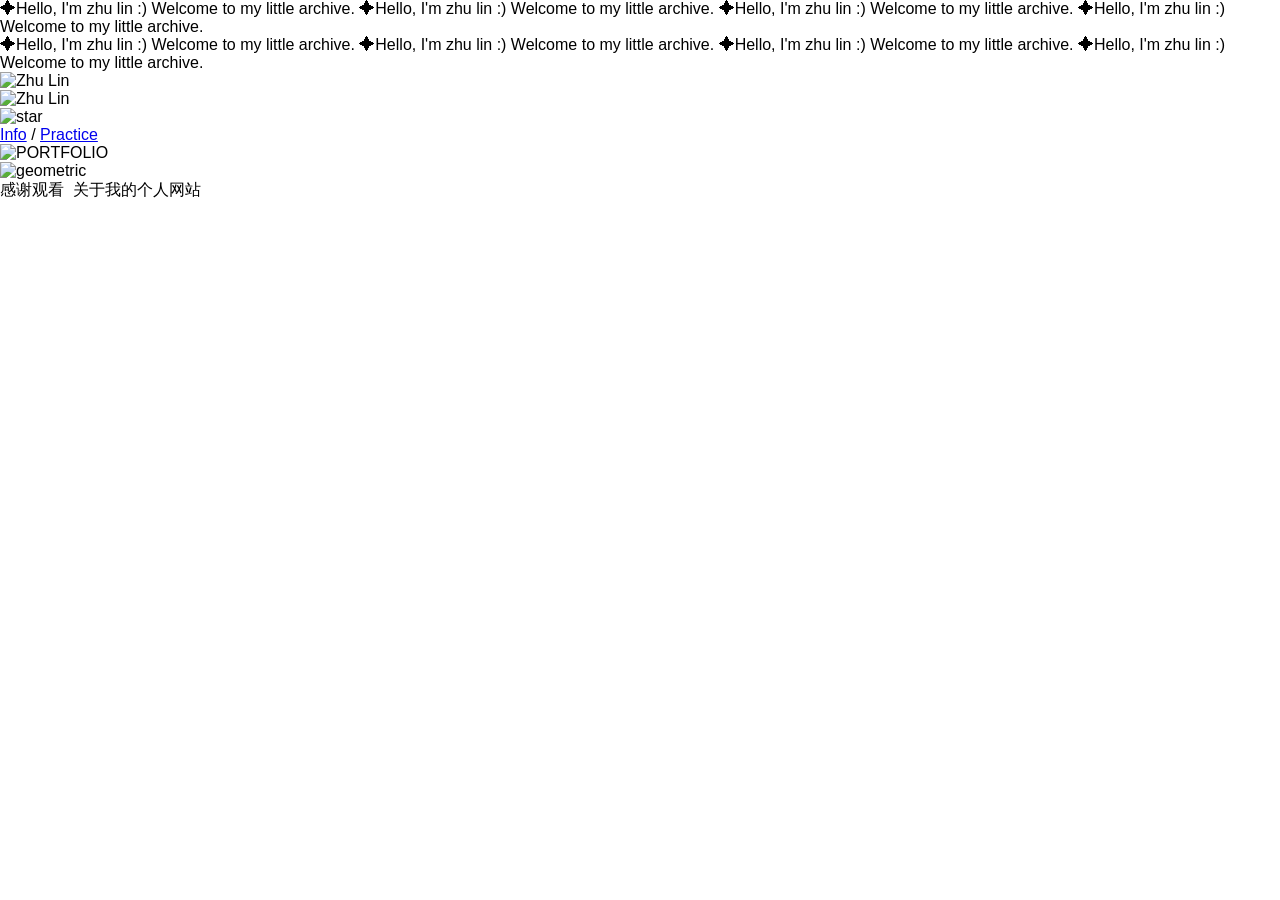
==== index.html @ b41a9d48 "Add files via upload" ====
<!DOCTYPE html>
<html lang="zh-CN">
<head>
    <meta charset="UTF-8">
    <meta name="viewport" content="width=device-width, initial-scale=1.0">
    <title>ZHULIN.com</title>
    <link rel="icon" type="image/png" href="images/素材-13.png">
    <link rel="stylesheet" href="css/home.css?v=20260527-7">
    <style>
        * { margin: 0; padding: 0; box-sizing: border-box; }
        html, body {
            font-family: -apple-system, BlinkMacSystemFont, "Helvetica Neue", Arial, sans-serif;
            background: #fff;
        }
        img { display: block; max-width: 100%; }
    </style>
</head>
<body>
    <div class="page">
        <div class="marquee-bar-home">
            <div class="marquee-content">
                <div class="marquee-group">
                    <span class="marquee-star">&#10022;</span><span class="marquee-item">Hello, I'm zhu lin :) Welcome to my little archive.</span>
                    <span class="marquee-star">&#10022;</span><span class="marquee-item">Hello, I'm zhu lin :) Welcome to my little archive.</span>
                    <span class="marquee-star">&#10022;</span><span class="marquee-item">Hello, I'm zhu lin :) Welcome to my little archive.</span>
                    <span class="marquee-star">&#10022;</span><span class="marquee-item">Hello, I'm zhu lin :) Welcome to my little archive.</span>
                </div>
                <div class="marquee-group" aria-hidden="true">
                    <span class="marquee-star">&#10022;</span><span class="marquee-item">Hello, I'm zhu lin :) Welcome to my little archive.</span>
                    <span class="marquee-star">&#10022;</span><span class="marquee-item">Hello, I'm zhu lin :) Welcome to my little archive.</span>
                    <span class="marquee-star">&#10022;</span><span class="marquee-item">Hello, I'm zhu lin :) Welcome to my little archive.</span>
                    <span class="marquee-star">&#10022;</span><span class="marquee-item">Hello, I'm zhu lin :) Welcome to my little archive.</span>
                </div>
            </div>
        </div>

        <div class="main-content">
            <div class="left-section">
                <img class="photo-bg" src="images/照片.png" alt="Zhu Lin">
                <img class="signature-overlay" src="images/素材03.png" alt="Zhu Lin">
                <div class="info-label">
                    <img class="star-icon" src="images/素材08.png" alt="star">
                    <a href="info.html" class="info-link">Info</a>
                    <span class="separator">/</span>
                    <a href="ux-design.html" class="info-link">Practice</a>
                </div>
            </div>

            <div class="right-section">
                <img class="portfolio-img" src="images/5058c4b6834efe9e1c234a630153b3f3.png" alt="PORTFOLIO">
                <img class="geo-icon" src="images/素材12.png" alt="geometric">
            </div>
        </div>

        <div class="home-footer-note" aria-live="polite">
            <span>感谢观看&nbsp;&nbsp;关于我的个人网站</span>
            <img src="images/素材-13.png" alt="">
        </div>
    </div>
</body>
</html>
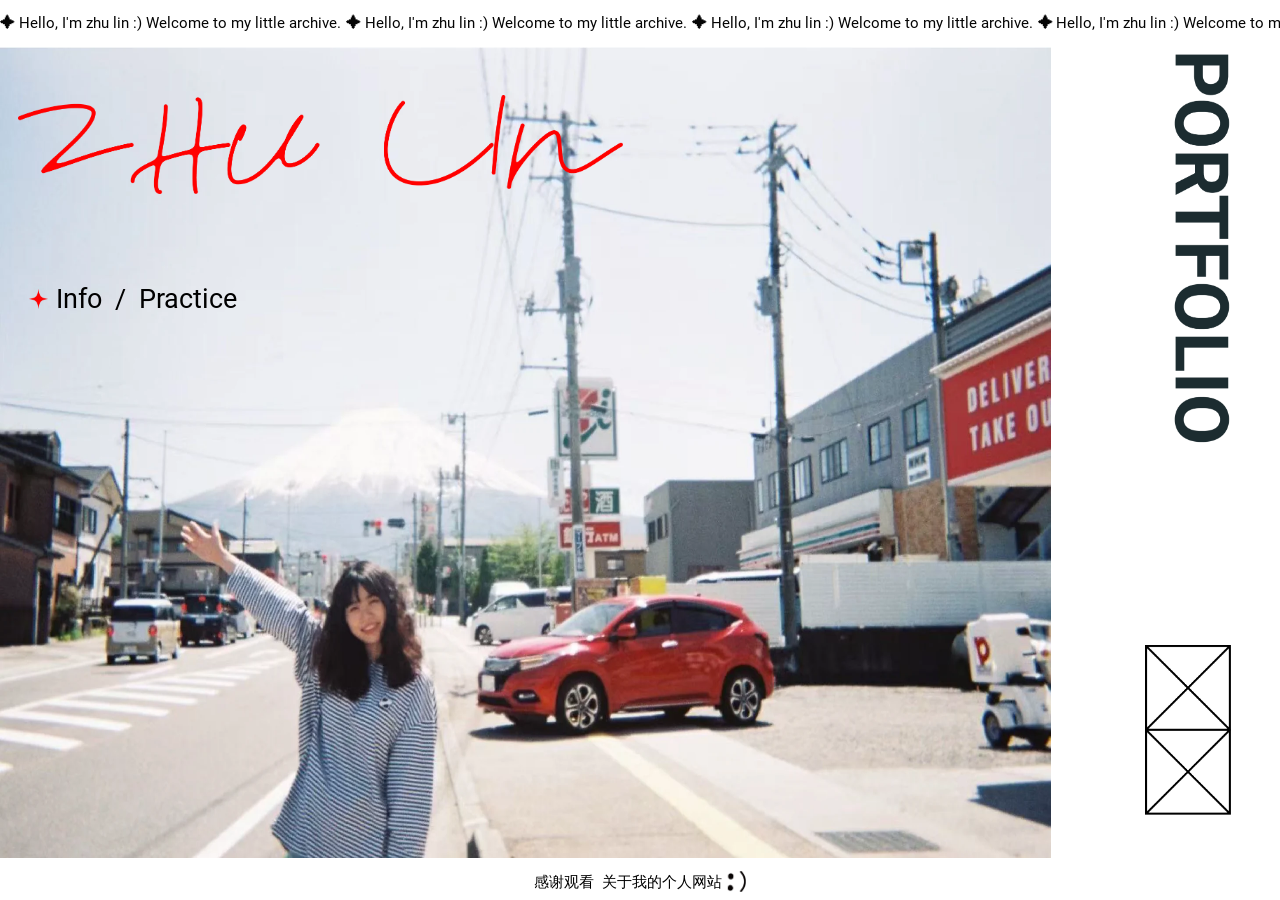
==== commit a10e8007: "Add files via upload" ====
--- a/index.html
+++ b/index.html
@@ -36,7 +36,7 @@
 
         <div class="main-content">
             <div class="left-section">
-                <img class="photo-bg" src="images/照片.png" alt="Zhu Lin">
+                <img class="photo-bg" src="images/照片.webp" alt="Zhu Lin">
                 <img class="signature-overlay" src="images/素材03.png" alt="Zhu Lin">
                 <div class="info-label">
                     <img class="star-icon" src="images/素材08.png" alt="star">
--- a/css/home.css
+++ b/css/home.css
@@ -0,0 +1,242 @@
+@font-face {
+    font-family: "Portfolio Roboto";
+    src: url("../fonts/Roboto-Regular.ttf") format("truetype");
+    font-weight: 400;
+    font-style: normal;
+    font-display: swap;
+}
+
+:root {
+    --ref-w: 8000;
+    --ref-h: 4500;
+    --photo-x: calc(0 / var(--ref-w) * 100vw);
+    --photo-y: calc(236 / var(--ref-h) * 100vh);
+    --photo-w: calc(6571 / var(--ref-w) * 100vw);
+    --photo-h: calc(4052 / var(--ref-h) * 100vh);
+    --side-x: calc(6571 / var(--ref-w) * 100vw);
+    --side-w: calc(1429 / var(--ref-w) * 100vw);
+}
+
+html,
+body {
+    width: 100%;
+    height: 100%;
+    overflow: hidden;
+}
+
+.page {
+    position: relative;
+    width: 100vw;
+    height: 100vh;
+    min-width: 0;
+    min-height: 0;
+    overflow: hidden;
+    background: #fff;
+}
+
+.marquee-bar-home {
+    position: absolute;
+    top: 0;
+    left: 0;
+    z-index: 4;
+    width: 100vw;
+    height: calc(236 / var(--ref-h) * 100vh);
+    overflow: hidden;
+    background: #fff;
+    color: #050505;
+    font-family: "Portfolio Roboto", Arial, sans-serif;
+    font-size: calc(96 / var(--ref-w) * 100vw);
+    font-weight: 400;
+    line-height: calc(236 / var(--ref-h) * 100vh);
+    letter-spacing: 0;
+}
+
+.marquee-content {
+    display: flex;
+    align-items: center;
+    width: max-content;
+    height: 100%;
+    white-space: nowrap;
+    animation: marquee-home 28s linear infinite;
+}
+
+.marquee-content .marquee-group {
+    display: flex;
+    align-items: center;
+    flex: 0 0 auto;
+    white-space: nowrap;
+}
+
+.marquee-content .marquee-item {
+    flex: 0 0 auto;
+    padding: 0 calc(33 / var(--ref-w) * 100vw) 0 0;
+}
+
+.marquee-content .marquee-star {
+    display: inline-block;
+    flex: 0 0 auto;
+    padding: 0 calc(23 / var(--ref-w) * 100vw) 0 0;
+    font-size: calc(96 / var(--ref-w) * 100vw);
+    line-height: inherit;
+}
+
+@keyframes marquee-home {
+    from {
+        transform: translate(0, calc(-11 / var(--ref-h) * 100vh));
+    }
+
+    to {
+        transform: translate(-50%, calc(-11 / var(--ref-h) * 100vh));
+    }
+}
+
+.main-content {
+    position: absolute;
+    top: var(--photo-y);
+    left: 0;
+    width: 100vw;
+    height: var(--photo-h);
+}
+
+.left-section {
+    position: absolute;
+    top: 0;
+    left: 0;
+    width: var(--photo-w);
+    height: var(--photo-h);
+    overflow: hidden;
+}
+
+.photo-bg {
+    width: calc(6575 / 6571 * 100%);
+    height: calc(4055 / 4052 * 100%);
+    max-width: none;
+    object-fit: fill;
+    object-position: center;
+    display: block;
+}
+
+.signature-overlay {
+    position: absolute;
+    top: calc(240 / var(--ref-h) * 100vh);
+    left: calc(110 / var(--ref-w) * 100vw);
+    width: calc(3786 / var(--ref-w) * 100vw);
+    max-width: none;
+    height: auto;
+    pointer-events: none;
+}
+
+.info-label {
+    position: absolute;
+    top: calc(1169 / var(--ref-h) * 100vh);
+    left: calc(180 / var(--ref-w) * 100vw);
+    display: flex;
+    align-items: center;
+    gap: calc(52 / var(--ref-w) * 100vw);
+    height: calc(180 / var(--ref-h) * 100vh);
+    font-family: "Portfolio Roboto", Arial, sans-serif;
+    white-space: nowrap;
+}
+
+.info-label .star-icon {
+    width: calc(120 / var(--ref-w) * 100vw);
+    height: calc(120 / var(--ref-w) * 100vw);
+    flex: 0 0 auto;
+}
+
+.info-link {
+    font-size: calc(166 / var(--ref-w) * 100vw);
+    font-weight: 400;
+    line-height: calc(180 / var(--ref-h) * 100vh);
+    color: #000;
+    letter-spacing: 0;
+    text-decoration: none;
+    transition: color 0.2s;
+}
+
+.info-link:hover {
+    color: #e60012;
+}
+
+.info-label .separator {
+    font-size: calc(166 / var(--ref-w) * 100vw);
+    font-weight: 400;
+    line-height: calc(180 / var(--ref-h) * 100vh);
+    color: #000;
+    margin: 0 calc(28 / var(--ref-w) * 100vw);
+}
+
+.right-section {
+    position: absolute;
+    top: calc(-236 / var(--ref-h) * 100vh);
+    left: var(--side-x);
+    width: var(--side-w);
+    height: 100vh;
+    background: #fff;
+}
+
+.portfolio-img {
+    position: absolute;
+    top: calc(248 / var(--ref-h) * 100vh);
+    left: calc(731 / var(--ref-w) * 100vw);
+    width: calc(444 / var(--ref-w) * 100vw);
+    max-width: none;
+    height: auto;
+    object-fit: contain;
+}
+
+.geo-icon {
+    position: absolute;
+    top: calc(3225 / var(--ref-h) * 100vh);
+    left: calc(583 / var(--ref-w) * 100vw);
+    width: calc(538 / var(--ref-w) * 100vw);
+    max-width: none;
+    height: auto;
+}
+
+.home-footer-note {
+    position: absolute;
+    left: 50%;
+    bottom: 8px;
+    z-index: 5;
+    display: flex;
+    align-items: center;
+    justify-content: center;
+    gap: 6px;
+    width: max-content;
+    max-width: var(--photo-w);
+    font-family: -apple-system, BlinkMacSystemFont, "Helvetica Neue", Arial, sans-serif;
+    font-size: 15px;
+    line-height: 1;
+    color: #000;
+    opacity: 0;
+    transform: translate(-50%, 4px);
+    pointer-events: none;
+    animation: home-footer-reveal 0.35s ease 2s forwards;
+    white-space: nowrap;
+}
+
+.home-footer-note img {
+    width: 18px;
+    height: auto;
+    flex: 0 0 auto;
+}
+
+@keyframes home-footer-reveal {
+    to {
+        opacity: 1;
+        transform: translate(-50%, 0);
+    }
+}
+
+@media (max-width: 768px) {
+    .home-footer-note {
+        max-width: calc(100vw - 116px);
+        font-size: 12px;
+        gap: 4px;
+    }
+
+    .home-footer-note img {
+        width: 16px;
+    }
+}
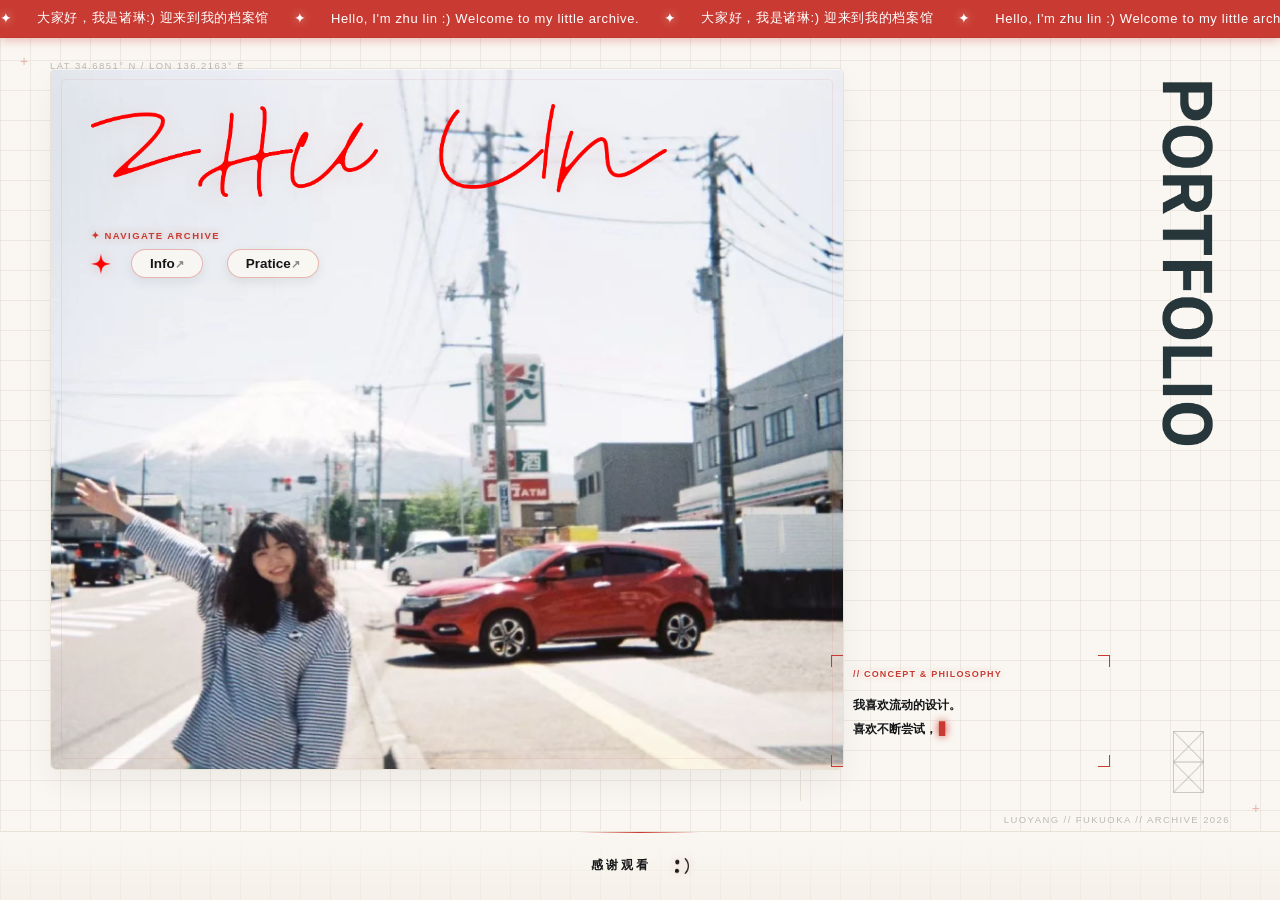
==== commit ab6501f3: "Add files via upload" ====
--- a/index.html
+++ b/index.html
@@ -1,61 +1,107 @@
-<!DOCTYPE html>
-<html lang="zh-CN">
-<head>
-    <meta charset="UTF-8">
-    <meta name="viewport" content="width=device-width, initial-scale=1.0">
-    <title>ZHULIN.com</title>
-    <link rel="icon" type="image/png" href="images/素材-13.png">
-    <link rel="stylesheet" href="css/home.css?v=20260527-7">
-    <style>
-        * { margin: 0; padding: 0; box-sizing: border-box; }
-        html, body {
-            font-family: -apple-system, BlinkMacSystemFont, "Helvetica Neue", Arial, sans-serif;
-            background: #fff;
-        }
-        img { display: block; max-width: 100%; }
-    </style>
-</head>
-<body>
-    <div class="page">
-        <div class="marquee-bar-home">
-            <div class="marquee-content">
-                <div class="marquee-group">
-                    <span class="marquee-star">&#10022;</span><span class="marquee-item">Hello, I'm zhu lin :) Welcome to my little archive.</span>
-                    <span class="marquee-star">&#10022;</span><span class="marquee-item">Hello, I'm zhu lin :) Welcome to my little archive.</span>
-                    <span class="marquee-star">&#10022;</span><span class="marquee-item">Hello, I'm zhu lin :) Welcome to my little archive.</span>
-                    <span class="marquee-star">&#10022;</span><span class="marquee-item">Hello, I'm zhu lin :) Welcome to my little archive.</span>
-                </div>
-                <div class="marquee-group" aria-hidden="true">
-                    <span class="marquee-star">&#10022;</span><span class="marquee-item">Hello, I'm zhu lin :) Welcome to my little archive.</span>
-                    <span class="marquee-star">&#10022;</span><span class="marquee-item">Hello, I'm zhu lin :) Welcome to my little archive.</span>
-                    <span class="marquee-star">&#10022;</span><span class="marquee-item">Hello, I'm zhu lin :) Welcome to my little archive.</span>
-                    <span class="marquee-star">&#10022;</span><span class="marquee-item">Hello, I'm zhu lin :) Welcome to my little archive.</span>
-                </div>
-            </div>
-        </div>
-
-        <div class="main-content">
-            <div class="left-section">
-                <img class="photo-bg" src="images/照片.webp" alt="Zhu Lin">
-                <img class="signature-overlay" src="images/素材03.png" alt="Zhu Lin">
-                <div class="info-label">
-                    <img class="star-icon" src="images/素材08.png" alt="star">
-                    <a href="info.html" class="info-link">Info</a>
-                    <span class="separator">/</span>
-                    <a href="ux-design.html" class="info-link">Practice</a>
-                </div>
-            </div>
-
-            <div class="right-section">
-                <img class="portfolio-img" src="images/5058c4b6834efe9e1c234a630153b3f3.png" alt="PORTFOLIO">
-                <img class="geo-icon" src="images/素材12.png" alt="geometric">
-            </div>
-        </div>
-
-        <div class="home-footer-note" aria-live="polite">
-            <span>感谢观看&nbsp;&nbsp;关于我的个人网站</span>
-            <img src="images/素材-13.png" alt="">
-        </div>
-    </div>
-</body>
-</html>
+<!DOCTYPE html>
+<html lang="en">
+<head>
+    <meta charset="UTF-8">
+    <meta name="viewport" content="width=device-width, initial-scale=1.0">
+    <title>ZHULIN.com</title>
+    <link rel="icon" type="image/png" href="images/素材-13.png">
+    <link rel="stylesheet" href="css/style_v6.css?v=9">
+</head>
+<body>
+    <div class="root">
+        <div class="marquee-bar-home">
+            <div class="marquee-content">
+                <div class="marquee-group">
+                    <span class="marquee-star">&#10022;</span>
+                    <span class="marquee-item">大家好，我是诸琳:) 迎来到我的档案馆</span>
+                    <span class="marquee-star">&#10022;</span>
+                    <span class="marquee-item">Hello, I'm zhu lin :) Welcome to my little archive.</span>
+                    <span class="marquee-star">&#10022;</span>
+                    <span class="marquee-item">大家好，我是诸琳:) 迎来到我的档案馆</span>
+                    <span class="marquee-star">&#10022;</span>
+                    <span class="marquee-item">Hello, I'm zhu lin :) Welcome to my little archive.</span>
+                </div>
+                <div class="marquee-group" aria-hidden="true">
+                    <span class="marquee-star">&#10022;</span>
+                    <span class="marquee-item">大家好，我是诸琳:) 迎来到我的档案馆</span>
+                    <span class="marquee-star">&#10022;</span>
+                    <span class="marquee-item">Hello, I'm zhu lin :) Welcome to my little archive.</span>
+                    <span class="marquee-star">&#10022;</span>
+                    <span class="marquee-item">大家好，我是诸琳:) 迎来到我的档案馆</span>
+                    <span class="marquee-star">&#10022;</span>
+                    <span class="marquee-item">Hello, I'm zhu lin :) Welcome to my little archive.</span>
+                </div>
+            </div>
+        </div>
+
+        <div class="main-content">
+            <div class="left-section">
+                <div class="background-images">
+                    <img src="images/照片.webp" alt="" class="photo-bg">
+                    <div class="photo-logo">
+                        <img src="images/素材03.png" alt="" class="signature-overlay">
+                        <div class="navgation">
+                            <ul>
+                                <img src="images/素材08.png" alt="" class="nav-icon">
+                                <li>
+                                    <a  href="info.html" class="active">Info</a>
+                                </li>
+                                /
+                                <li>
+                                    <a class="nav" href="ux-design.html">Pratice</a>
+                                </li>
+                            </ul>
+                        </div>
+                    </div>
+                </div>
+            </div>
+            <div class="right-section">
+                <div class="text pc">
+                    <p>我喜欢流动的设计。</p>
+                    <p>喜欢不断尝试，不断推翻，再重新建立。</p>
+                    <p>对我而言，设计并不是寻找唯一正确的答案，</p>
+                    <p>而是在一次次试错与调整中，</p>
+                    <p>逐渐接近人与信息之间更自然的关系。</p>
+                    <p>我希望通过设计，</p>
+                    <p>让信息传达更加自然，也让用户在使用过程中</p>
+                    <p>获得更真实的情绪与体验。</p>
+                    <p>目前的研究与实践主要围绕视觉传达、</p>
+                    <p>Web交互与用户体验展开研究，</p>
+                    <p>并持续探索设计如何影响用户的认知与行为。</p>
+                </div>
+                <div class="text iphone">
+                    <p>我喜欢流动的设计。</p>
+                    <p>喜欢不断尝试，不断推翻，再重新建立。</p>
+                    <p>对我而言，设计并不是寻找唯一正确的答案，</p>
+                    <p>而是在一次次试错与调整中，</p>
+                    <p>逐渐接近人与信息之间更自然的关系。</p>
+                    <p>我希望通过设计，</p>
+                    <p>让信息传达更加自然，也让用户在使用过程中</p>
+                    <p>获得更真实的情绪与体验。</p>
+                    <p>目前的研究与实践主要围绕视觉传达、</p>
+                    <p>Web交互与用户体验展开研究，</p>
+                    <p>并持续探索设计如何影响用户的认知与行为。</p>
+                </div>
+                <img src="images/5058c4b6834efe9e1c234a630153b3f3.png" alt="" class="portfolio-img">
+                <img src="images/素材12.png" alt="" class="geo-icon">
+            </div>
+        </div>
+        <div class="main-footer pcf">
+            <span class="footer-text">感谢观看&nbsp;&nbsp;</span>
+            <img src="images/素材-13.png" alt="" class="footer-logo">
+        </div>
+        <div class="main-footer iphonef">
+            <div class="footer-left">
+                <span class="footer-text">感谢观看</span>
+                <img src="images/素材-13.png" alt="" class="footer-logo">
+            </div>
+            <ul class="footer-right">
+                <li><a href="info.html">Info</a></li>
+                /
+                <li><a href="ux-design.html" class="active">Practice</a></li>
+            </ul>
+        </div>
+    </div>
+    <script src="js/typewriter.js?v=5"></script>
+</body>
+</html>
--- a/css/style_v6.css
+++ b/css/style_v6.css
@@ -0,0 +1,883 @@
+:root {
+    --bg-color: #faf7f2;
+    --text-color: #151618;
+    --text-muted: #726e67;
+    --accent-color: #c93b32;
+    --accent-glow: rgba(201, 59, 50, 0.35);
+    --border-color: #e8e2d7;
+    
+    --sans-font: -apple-system, BlinkMacSystemFont, "Segoe UI", Roboto, "Helvetica Neue", Arial, "PingFang SC", "Microsoft YaHei", sans-serif;
+    --serif-font: Georgia, "Times New Roman", serif;
+    --transition-smooth: all 0.4s cubic-bezier(0.25, 1, 0.5, 1);
+    --transition-spring: transform 0.6s cubic-bezier(0.175, 0.885, 0.32, 1.275), background 0.4s ease, color 0.4s ease, border-color 0.4s ease, box-shadow 0.4s ease;
+}
+
+* {
+    padding: 0;
+    margin: 0;
+    box-sizing: border-box;
+    list-style: none;
+    text-decoration: none;
+    color: var(--text-color);
+}
+
+html, body {
+    width: 100%;
+    height: 100%;
+    background-color: var(--bg-color);
+    font-family: var(--sans-font);
+    -webkit-font-smoothing: antialiased;
+}
+
+/* Grid layout */
+body {
+    position: relative;
+    background-image: 
+        linear-gradient(rgba(228, 222, 211, 0.6) 1px, transparent 1px),
+        linear-gradient(90deg, rgba(228, 222, 211, 0.6) 1px, transparent 1px);
+    background-size: 30px 30px;
+}
+
+/* Background glow */
+body::before {
+    content: '';
+    position: fixed;
+    top: -10%;
+    right: -10%;
+    width: 60vw;
+    height: 60vw;
+    background: radial-gradient(circle, rgba(201, 59, 50, 0.09) 0%, rgba(201, 59, 50, 0) 70%);
+    filter: blur(100px);
+    pointer-events: none;
+    z-index: -1;
+    animation: floatGlow1 24s ease-in-out infinite alternate;
+}
+
+/* Background glow */
+body::after {
+    content: '';
+    position: fixed;
+    bottom: -10%;
+    left: -10%;
+    width: 50vw;
+    height: 50vw;
+    background: radial-gradient(circle, rgba(214, 166, 92, 0.06) 0%, rgba(214, 166, 92, 0) 75%);
+    filter: blur(100px);
+    pointer-events: none;
+    z-index: -1;
+    animation: floatGlow2 20s ease-in-out infinite alternate;
+}
+
+@keyframes floatGlow1 {
+    0% { transform: translate(0, 0) scale(1); }
+    100% { transform: translate(-5%, 5%) scale(1.1); }
+}
+
+@keyframes floatGlow2 {
+    0% { transform: translate(0, 0) scale(1); }
+    100% { transform: translate(5%, -5%) scale(1.15); }
+}
+
+.root::before {
+    content: 'LAT 34.6851° N / LON 136.2163° E';
+    position: absolute;
+    top: 60px;
+    left: 50px;
+    font-family: var(--sans-font);
+    font-size: 9.5px;
+    letter-spacing: 0.15em;
+    color: var(--text-muted);
+    opacity: 0.45;
+    font-weight: 500;
+    z-index: 5;
+}
+
+.root::after {
+    content: 'LUOYANG // FUKUOKA // ARCHIVE 2026';
+    position: absolute;
+    bottom: 75px;
+    right: 50px;
+    font-family: var(--sans-font);
+    font-size: 9.5px;
+    letter-spacing: 0.15em;
+    color: var(--text-muted);
+    opacity: 0.45;
+    font-weight: 500;
+    z-index: 5;
+}
+
+.root {
+    width: 100vw;
+    height: 100vh;
+    display: flex;
+    flex-direction: column;
+    opacity: 0;
+    animation: pageReveal 1s cubic-bezier(0.25, 1, 0.5, 1) forwards;
+    overflow: hidden;
+}
+
+@keyframes pageReveal {
+    to {
+        opacity: 1;
+    }
+}
+
+/* Marquee Bar */
+.marquee-bar-home {
+    width: 100%;
+    height: 38px;
+    overflow: hidden;
+    background: var(--accent-color);
+    box-shadow: 0 2px 10px var(--accent-glow);
+    display: flex;
+    align-items: center;
+    border-bottom: 1px solid rgba(0, 0, 0, 0.05);
+    z-index: 20;
+}
+
+.marquee-content {
+    display: flex;
+    align-items: center;
+    width: max-content;
+    height: 100%;
+    white-space: nowrap;
+    animation: marquee-home 30s linear infinite;
+}
+
+.marquee-group {
+    display: flex;
+    align-items: center;
+    flex: 0 0 auto;
+}
+
+.marquee-item {
+    font-size: 13px;
+    letter-spacing: 0.05em;
+    font-weight: 500;
+    color: #ffffff;
+    padding-right: 25px;
+    font-family: var(--sans-font);
+}
+
+.marquee-star {
+    font-size: 14px;
+    color: #ffffff;
+    padding-right: 25px;
+    line-height: 1;
+    display: inline-block;
+    text-shadow: 0 0 8px rgba(255, 255, 255, 0.6);
+}
+
+@keyframes marquee-home {
+    from { transform: translateX(0); }
+    to { transform: translateX(-50%); }
+}
+
+/* Main Grid Layout */
+.main-content {
+    width: 100%;
+    display: grid;
+    grid-template-columns: 1.65fr 1fr;
+    gap: 40px;
+    padding: 30px 50px;
+    align-items: stretch;
+    position: relative;
+}
+
+/* Grid layout */
+.main-content::before {
+    content: '+';
+    position: absolute;
+    top: 15px;
+    left: 20px;
+    color: var(--accent-color);
+    opacity: 0.35;
+    font-size: 14px;
+    font-weight: 300;
+}
+
+.main-content::after {
+    content: '+';
+    position: absolute;
+    bottom: 15px;
+    right: 20px;
+    color: var(--accent-color);
+    opacity: 0.35;
+    font-size: 14px;
+    font-weight: 300;
+}
+
+/* Left Section - Image, Signature, Navigation */
+.left-section {
+    position: relative;
+    display: flex;
+    flex-direction: column;
+    justify-content: space-between;
+    height: 100%;
+}
+
+.background-images {
+    position: relative;
+    width: 100%;
+    height: 100%;
+    border-radius: 6px;
+    overflow: hidden;
+    border: 1px solid var(--border-color);
+    box-shadow: 0 15px 35px rgba(0, 0, 0, 0.05);
+    background: #ffffff;
+}
+
+.background-images::before {
+    content: '';
+    position: absolute;
+    inset: 10px;
+    border: 1px solid rgba(201, 59, 50, 0.08);
+    pointer-events: none;
+    z-index: 2;
+    border-radius: 4px;
+}
+
+.photo-bg {
+    width: 100%;
+    height: 100%;
+    object-fit: cover;
+    opacity: 0;
+    transform: scale(1.03);
+    animation: revealPhoto 1.2s cubic-bezier(0.25, 1, 0.5, 1) forwards;
+    filter: grayscale(10%) contrast(102%);
+    z-index: 1;
+}
+
+@keyframes revealPhoto {
+    to {
+        opacity: 1;
+        transform: scale(1);
+    }
+}
+
+.photo-logo {
+    position: absolute;
+    top: 35px;
+    left: 40px;
+    z-index: 10;
+    display: flex;
+    flex-direction: column;
+    gap: 25px;
+}
+
+.signature-overlay {
+    width: min(32vw, 360px);
+    height: auto;
+    opacity: 0;
+    transform: translateY(10px);
+    animation: fadeIn 1s cubic-bezier(0.25, 1, 0.5, 1) forwards;
+    animation-delay: 0.4s;
+    filter: drop-shadow(0 2px 10px rgba(201, 59, 50, 0.15));
+}
+
+/* Navigation */
+.navgation {
+    margin-top: 8px;
+    position: relative;
+}
+
+.navgation::before {
+    content: '✦ NAVIGATE ARCHIVE';
+    display: block;
+    font-size: 9.5px;
+    font-weight: 700;
+    letter-spacing: 0.15em;
+    color: var(--accent-color);
+    margin-bottom: 8px;
+    text-shadow: 0 0 8px var(--accent-glow);
+}
+
+.navgation ul {
+    display: flex;
+    align-items: center;
+    gap: 12px;
+    opacity: 0;
+    transform: translateY(10px);
+    animation: fadeIn 1s cubic-bezier(0.25, 1, 0.5, 1) forwards;
+    animation-delay: 0.6s;
+    font-size: 0;
+    color: transparent;
+}
+
+.nav-icon {
+    width: 20px;
+    height: 20px;
+    object-fit: contain;
+    filter: drop-shadow(0 0 6px var(--accent-glow));
+    transition: transform 0.6s cubic-bezier(0.25, 1, 0.5, 1);
+    margin-right: 8px;
+}
+
+.navgation ul:hover .nav-icon {
+    transform: rotate(90deg);
+}
+
+.navgation ul li {
+    font-size: 14px;
+    display: inline-block;
+}
+
+.navgation ul li a {
+    display: inline-block;
+    padding: 6px 18px;
+    font-size: 13.5px;
+    font-weight: 700;
+    border: 1px solid rgba(201, 59, 50, 0.35);
+    border-radius: 20px;
+    background: rgba(250, 247, 242, 0.88);
+    backdrop-filter: blur(10px);
+    -webkit-backdrop-filter: blur(10px);
+    color: var(--text-color);
+    box-shadow: 0 4px 12px rgba(26, 26, 28, 0.08);
+    transition: var(--transition-spring);
+}
+
+.navgation ul li a::after {
+    content: ' ↗';
+    font-size: 11px;
+    opacity: 0.5;
+    transition: opacity 0.3s ease, transform 0.3s ease;
+    display: inline-block;
+}
+
+.navgation ul li a.active {
+    background: rgba(250, 247, 242, 0.88);
+    color: var(--text-color);
+    border-color: rgba(201, 59, 50, 0.35);
+    box-shadow: 0 4px 12px rgba(26, 26, 28, 0.08);
+}
+
+/* Navigation */
+.navgation ul li a:hover,
+.navgation ul li a.active:hover {
+    background: var(--accent-color) !important;
+    color: #ffffff !important;
+    border-color: var(--accent-color) !important;
+    box-shadow: 
+        0 8px 20px rgba(201, 59, 50, 0.25), 
+        0 0 10px var(--accent-glow);
+    transform: translateY(-2px);
+}
+
+.navgation ul li a:hover::after,
+.navgation ul li a.active:hover::after {
+    opacity: 1;
+    transform: translate(2px, -2px);
+}
+
+/* Typewriter */
+.text {
+    position: relative;
+    z-index: 12;
+    width: min(100%, 450px);
+    max-width: 450px;
+    background-color: transparent;
+    padding: 30px 30px 26px;
+    
+    background-image: 
+        linear-gradient(to right, var(--accent-color) 12px, transparent 12px),
+        linear-gradient(to bottom, var(--accent-color) 12px, transparent 12px),
+        linear-gradient(to left, var(--accent-color) 12px, transparent 12px),
+        linear-gradient(to bottom, var(--accent-color) 12px, transparent 12px),
+        linear-gradient(to right, var(--accent-color) 12px, transparent 12px),
+        linear-gradient(to top, var(--accent-color) 12px, transparent 12px),
+        linear-gradient(to left, var(--accent-color) 12px, transparent 12px),
+        linear-gradient(to top, var(--accent-color) 12px, transparent 12px);
+    background-position: 
+        0 0, 0 0, 
+        100% 0, 100% 0, 
+        0 100%, 0 100%, 
+        100% 100%, 100% 100%;
+    background-size: 14px 1px, 1px 14px;
+    background-repeat: no-repeat;
+}
+
+/* Typewriter */
+.text::after {
+    content: '// CONCEPT & PHILOSOPHY';
+    position: absolute;
+    top: 14px;
+    left: 30px;
+    font-size: 10px;
+    font-weight: 700;
+    letter-spacing: 0.15em;
+    color: var(--accent-color);
+    text-shadow: 
+        -1px -1px 0 #faf7f2,  
+         1px -1px 0 #faf7f2,
+        -1px  1px 0 #faf7f2,
+         1px  1px 0 #faf7f2,
+        0 0 6px rgba(201, 59, 50, 0.35);
+}
+
+/* Hide background border */
+.text::before {
+    display: none;
+}
+
+.text p {
+    font-size: clamp(12.5px, 0.72vw, 13.6px);
+    line-height: 1.7;
+    margin-bottom: 6px;
+    color: var(--text-color);
+    font-weight: 600;
+    opacity: 0;
+    transition: opacity 0.3s ease;
+    text-shadow: none;
+}
+
+.text p:first-of-type {
+    margin-top: 15px;
+}
+
+.text p:last-child {
+    margin-bottom: 0;
+}
+
+/* Typewriter */
+.typing-cursor::after {
+    content: '▋';
+    margin-left: 2px;
+    color: var(--accent-color);
+    animation: blinkCaret 0.8s step-end infinite;
+    text-shadow: 0 0 8px var(--accent-color);
+}
+
+@keyframes blinkCaret {
+    from, to { opacity: 0; }
+    50% { opacity: 1; }
+}
+
+/* Right Section - Portfolio title logo, and geo design symbol */
+.right-section {
+    display: grid;
+    grid-template-columns: minmax(330px, 450px) minmax(150px, 1fr);
+    grid-template-rows: 1fr auto;
+    column-gap: clamp(28px, 4vw, 70px);
+    row-gap: 22px;
+    align-items: end;
+    border-left: 1px solid var(--border-color);
+    padding-left: clamp(32px, 3.4vw, 64px);
+    padding-right: clamp(8px, 1.2vw, 24px);
+    padding-top: 10px;
+    padding-bottom: 8px;
+    height: 100%;
+}
+
+.right-section .text.pc {
+    grid-column: 1;
+    grid-row: 1 / 3;
+    justify-self: start;
+    align-self: end;
+    margin-bottom: clamp(24px, 8vh, 94px);
+}
+
+.portfolio-img {
+    grid-column: 2;
+    grid-row: 1 / 3;
+    justify-self: end;
+    align-self: start;
+    height: 60%;
+    max-height: 480px;
+    width: auto;
+    object-fit: contain;
+    opacity: 0;
+    transform: translateX(20px);
+    animation: revealPortfolio 1.2s cubic-bezier(0.25, 1, 0.5, 1) forwards;
+    animation-delay: 0.7s;
+    transition: transform 0.8s cubic-bezier(0.25, 1, 0.5, 1);
+}
+
+.portfolio-img:hover {
+    transform: scale(1.02);
+}
+
+@keyframes revealPortfolio {
+    to {
+        opacity: 0.95;
+        transform: translateX(0);
+    }
+}
+
+.geo-icon {
+    grid-column: 2;
+    grid-row: 2;
+    justify-self: end;
+    margin-right: clamp(70px, 9vw, 130px);
+    align-self: end;
+    width: auto;
+    height: 75px;
+    opacity: 0.25;
+    animation: rotateGeo 25s linear infinite;
+    transform-origin: center;
+    transition: opacity 0.4s ease, transform 0.5s ease;
+}
+
+.geo-icon:hover {
+    opacity: 0.65;
+    filter: drop-shadow(0 0 8px var(--accent-glow));
+}
+
+@keyframes rotateGeo {
+    from { transform: rotate(0deg); }
+    to { transform: rotate(360deg); }
+}
+
+@keyframes fadeIn {
+    to {
+        opacity: 1;
+        transform: translateY(0);
+    }
+}
+
+/* Footer */
+.main-footer {
+    height: 70px;
+    width: 100%;
+    border-top: 1px solid var(--border-color);
+    display: flex;
+    align-items: center;
+    justify-content: center;
+    gap: 12px;
+    padding: 0 40px;
+    background: linear-gradient(180deg, var(--bg-color) 0%, rgba(240, 235, 225, 0.5) 100%);
+    z-index: 10;
+    position: relative;
+    overflow: hidden;
+}
+
+.main-footer::before {
+    content: '';
+    position: absolute;
+    top: 0;
+    left: 50%;
+    transform: translateX(-50%);
+    width: 120px;
+    height: 1px;
+    background: linear-gradient(90deg, transparent, var(--accent-color), transparent);
+}
+
+.footer-text {
+    font-size: 12px;
+    color: var(--text-color);
+    font-family: var(--sans-font);
+    font-weight: 700;
+    letter-spacing: 0.25em;
+    text-transform: uppercase;
+    opacity: 0;
+    transform: translateY(15px);
+    animation: footerReveal 1.2s cubic-bezier(0.25, 1, 0.5, 1) forwards;
+    animation-delay: 1.2s;
+    transition: color 0.4s ease, text-shadow 0.4s ease;
+}
+
+.main-footer:hover .footer-text {
+    color: var(--accent-color);
+    text-shadow: 0 0 8px var(--accent-glow);
+}
+
+.footer-logo {
+    height: 16px;
+    width: auto;
+    opacity: 0;
+    transform: rotate(-180deg) scale(0);
+    animation: footerLogoReveal 1.2s cubic-bezier(0.25, 1, 0.5, 1) forwards;
+    animation-delay: 1.4s;
+    filter: drop-shadow(0 0 4px var(--accent-glow));
+    transition: transform 0.8s cubic-bezier(0.25, 1, 0.5, 1);
+}
+
+.main-footer:hover .footer-logo {
+    transform: rotate(360deg) scale(1.1);
+}
+
+@keyframes footerReveal {
+    to {
+        opacity: 1;
+        transform: translateY(0);
+    }
+}
+
+@keyframes footerLogoReveal {
+    to {
+        opacity: 0.9;
+        transform: rotate(0deg) scale(1);
+    }
+}
+
+/* Responsive configurations */
+.iphone, .iphonef {
+    display: none !important;
+}
+
+.pc {
+    display: block !important;
+}
+
+.pcf {
+    display: flex !important;
+}
+
+/* Desktop navigation active styles */
+.active {
+    text-decoration: none !important;
+}
+
+/* Responsive styles (Desktop specific) */
+@media (min-width: 801px) {
+    html, body {
+        overflow: hidden;
+    }
+    
+    .main-content {
+        height: calc(100vh - 38px - 60px);
+    }
+}
+
+@media (min-width: 801px) and (max-width: 1500px) {
+    .main-content {
+        grid-template-columns: minmax(0, 1.5fr) minmax(430px, 0.85fr);
+        gap: 26px;
+    }
+
+    .right-section {
+        grid-template-columns: minmax(245px, 1fr) 92px;
+        column-gap: 20px;
+        padding-left: 30px;
+        padding-right: 8px;
+    }
+
+    .right-section .text.pc {
+        width: 100%;
+        max-width: 310px;
+        padding: 26px 22px 22px;
+        margin-bottom: clamp(10px, 3vh, 26px);
+    }
+
+    .text::after {
+        left: 22px;
+        font-size: 9px;
+        letter-spacing: 0.13em;
+    }
+
+    .text p {
+        font-size: 12px;
+        line-height: 1.62;
+        margin-bottom: 5px;
+    }
+
+    .portfolio-img {
+        height: 52%;
+        max-height: 370px;
+    }
+
+    .geo-icon {
+        height: 62px;
+        margin-right: 18px;
+    }
+}
+
+/* Responsive styles (Mobile & Tablet) */
+@media (max-width: 1024px) {
+    .main-content {
+        grid-template-columns: 1.45fr 1fr;
+        padding: 25px 35px;
+        gap: 30px;
+    }
+    
+    .signature-overlay {
+        width: 38vw;
+    }
+}
+
+@media (max-width: 800px) {
+    /* Hide PC elements, reveal mobile elements */
+    .iphone {
+        display: block !important;
+    }
+    .iphonef {
+        display: flex !important;
+    }
+    .pc, .pcf {
+        display: none !important;
+    }
+    
+    .root {
+        height: auto;
+        overflow-y: auto;
+    }
+    
+    html, body {
+        height: auto;
+        overflow-y: auto;
+    }
+
+    .main-content {
+        display: flex;
+        flex-direction: column;
+        padding: 20px;
+        gap: 24px;
+        min-height: auto;
+        height: auto;
+    }
+
+    .left-section {
+        width: 100%;
+        height: auto;
+    }
+
+    .background-images {
+        min-height: 380px;
+        height: auto;
+        aspect-ratio: 4 / 3;
+    }
+
+    .photo-bg {
+        height: 100%;
+    }
+
+    .photo-logo {
+        top: 20px;
+        left: 20px;
+        gap: 10px;
+    }
+
+    .signature-overlay {
+        width: 70vw;
+    }
+
+    .navgation {
+        margin: 15px 0;
+    }
+
+    .navgation ul {
+        font-size: 0;
+        gap: 10px;
+    }
+    
+    .navgation ul li {
+        font-size: 14px;
+    }
+
+    /* Move text content below image on mobile, styled nicely */
+    .text {
+        position: relative;
+        width: 100%;
+        max-width: 100%;
+        background: transparent;
+        border: none;
+        box-shadow: none;
+        padding: 24px 24px 22px;
+        backdrop-filter: none;
+        -webkit-backdrop-filter: none;
+        margin-top: 12px;
+    }
+    
+    .text::before {
+        display: block;
+        border-color: rgba(255, 255, 255, 0.03);
+    }
+
+    .text p {
+        font-size: 13.5px;
+        line-height: 1.8;
+        color: var(--text-color);
+        margin-bottom: 12px;
+        font-weight: 600;
+        text-shadow: none;
+    }
+
+    .right-section {
+        width: 100%;
+        height: auto;
+        border-left: none;
+        border-top: 1px solid var(--border-color);
+        padding-left: 0;
+        padding-top: 25px;
+        flex-direction: row-reverse;
+        justify-content: space-between;
+        align-items: center;
+    }
+
+    .portfolio-img {
+        position: static;
+        height: auto;
+        width: 60px;
+        opacity: 0.8;
+    }
+
+    .geo-icon {
+        margin-left: 10px;
+        height: 55px;
+        transform: rotate(90deg);
+        animation: none;
+    }
+
+    /* Mobile footer style */
+    .iphonef.main-footer {
+        height: 55px;
+        display: flex;
+        justify-content: space-between;
+        align-items: center;
+        padding: 0 20px;
+        border-top: 1px solid var(--border-color);
+        background: var(--bg-color);
+    }
+
+    .iphonef.main-footer span {
+        font-size: 12px;
+    }
+
+    .iphonef.main-footer .footer-left {
+        display: flex;
+        align-items: center;
+        gap: 6px;
+    }
+
+    .iphonef.main-footer img {
+        height: 12px;
+    }
+
+    .iphonef.main-footer .footer-right {
+        display: flex;
+        align-items: center;
+        gap: 10px;
+        font-size: 15px;
+        font-weight: 600;
+    }
+
+    .iphonef.main-footer .footer-right a {
+        color: var(--text-muted);
+        transition: color 0.3s ease;
+    }
+
+    .iphonef.main-footer .footer-right a.active {
+        color: var(--accent-color);
+        text-decoration: underline !important;
+        text-decoration-color: var(--accent-color) !important;
+    }
+}
+/* 首页调整 */
+.left-section .signature-overlay {
+  width: 45vw !important;
+}
+
+.left-section .info-label {
+    transform: translateY(60px);
+}
+/* 首页照片改成长方形 */
+.left-section {
+  width: 62vw !important;
+  height: 78vh !important;
+}
+
+.photo-bg {
+  width: 100% !important;
+  height: 100% !important;
+  object-fit: cover !important;
+}
